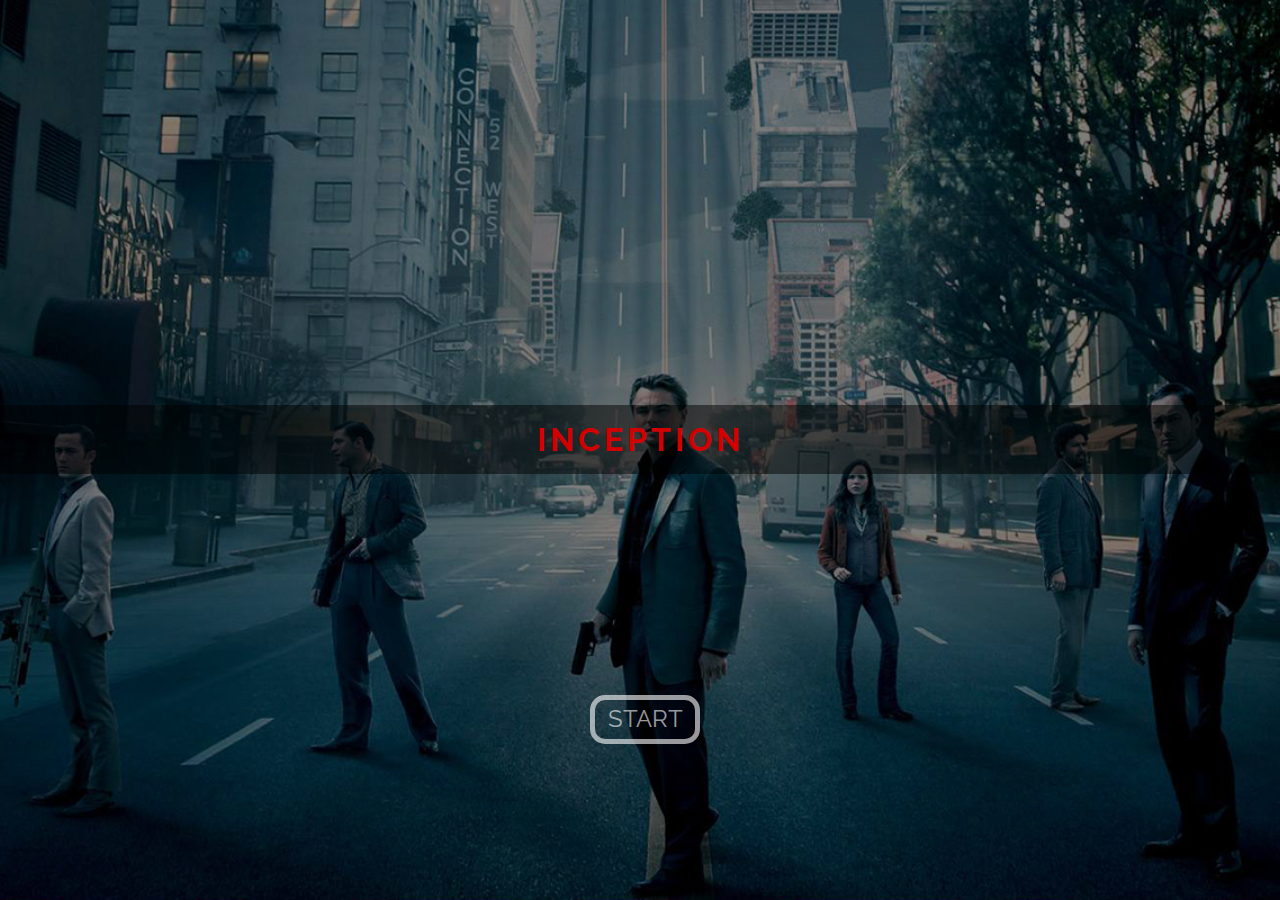
==== index.html @ 2ad2e9cc "updated movie project 3.31pm 5/10/15" ====
<!DOCTYPE html>
<html lang="en">
<head>
	<meta charset="UTF-8">
	<title>Inception</title>
	<link rel="stylesheet" type="text/css" href="assets/css/styles.css">
	<link href='https://fonts.googleapis.com/css?family=Raleway:700,400,500,300' rel='stylesheet' type='text/css'>
</head>
<body>
	<div class="wrapper">
		<div class="homepage">
			<header class="movie_homepage">
				<h1>INCEPTION</h1>
			</header>
			<a href="plot.html" class="cta">
				<h2 class="button_start">START</h2>
			</a>			
		</div>
		<!-- <div class="container">
			<header class="movie_name">
				<h1>INCEPTION</h1>
			</header>
			
			<section class="plot">
				<h3>PLOT</h3>
				<hr>
				<h4>First Layer</h4>

				<p> Lorem ipsum dolor sit amet, consectetur adipisicing elit, sed do eiusmod
				tempor incididunt ut labore et dolore magna aliqua. Ut enim ad minim veniam,
				quis nostrud exercitation ullamco laboris nisi ut aliquip</p>
			</section>

			<section class="team">
				<h3>TEAM</h3>
				<hr>
				<h4>Second Layer</h4>
			</section>

			<section class="downloads">
				<h3>DOWNLOADS</h3>
				<hr>
				<h4>Third Layer</h4>
			</section>

			<section class="gallery">
				<h3>GALLERY</h3>
				<hr>
				<h4>Fourth Layer</h4>				
			</section>

			<section class="trailer">
				<h3>TRAILER</h3>
				<hr>
				<h4>Fifth Layer</h4>
				<div class="video">
					<video controls>
						<source src="assets/video/inception_trailer.mp4" type="video/mp4">
						<source src="assets/video/inception_trailer.mp4" type="video/mp4">
					</video>
				</div>
			</section>

			<footer>
				<div class="nav_bar">
					<ul class="nav_icons">
						<li class="icons menu"><a href=""><img src="assets/img/icons/menu_1.png"></a></li>
						<li class="icons arrow"><a href="team.html"><img src="assets/img/icons/arrow_1.png"></a></li>
						<li class="icons kick"><a href="index.html"><img src="assets/img/icons/kick_1.png"></a></li>
					</ul>
				</div>
			</footer>
		</div> -->	

	</div> <!-- .wrapper -->
</body>
</html>
---- assets/css/styles.css ----
/*General Layouts*/
body {
	
	background-color: #000;
	background: url(../img/background/background_mobile_rotated.jpg) center;
	height: 100vh;
	-webkit-background-size: cover;
	-moz-background-size: cover;
	-o-background-size: cover;
	background-size: cover;
	
}

body,
header,
footer,
h1 {
	margin: 0 auto;
	width: 100%;
}

ul {
	margin: 0;
	padding: 0;
}
a {
	text-decoration: none;
	color: 
}
/*Homepage layout
-------------------------------------------------*/

header.movie_homepage {
	font-family: 'Raleway', sans-serif;
	font-weight: 700;
	color: rgba(210,0,0,1);
	letter-spacing: 4px;	
	padding-top: 1em;
	padding-bottom: 1em;
	background: rgba(0,0,0,0.5);
	position: absolute;
	top: 45%;
	width: 100%;
	text-align: center;

}

/*start button*/
h2.button_start {
	font-family: 'Raleway', sans-serif;
	font-weight: 400;
	color: rgba(255,255,255,0.6);
	position: absolute;
	top: 75%;
	width: 100%;
	text-align: center;
	display: block;
	height: 35px;
	width: 100px;
	border: 5px solid;
	border-radius: 15px;
	padding-top: 4px;
	left:50%;
    margin-left:-50px;
}

/*Start button on click*/
h2.button_start:active {
	font-family: 'Raleway', sans-serif;
	font-weight: 400;
	color: rgba(210,0,0,1);
	position: absolute;
	top: 75%;
	width: 100%;
	text-align: center;
	display: block;
	height: 35px;
	width: 100px;
	border: 5px solid;
	border-radius: 15px;
	padding-top: 4px;
	left:50%;
    margin-left:-50px;
}

/*Container Layouts
------------------------------------*/

/*Header icon*/
header.movie_name {
	font-family: 'Raleway', sans-serif;
	font-weight: 700;
	color: rgba(210,0,0,1);
	letter-spacing: 4px;	
	padding-top: 1em;
	padding-bottom: 1em;
	background: rgba(0,0,0,0.5);
	position: absolute;
	width: 100%;
	text-align: center;
}

/*used for layer name*/
h3 {
	font-family: 'Raleway', sans-serif;
	font-weight: 700;
	color: rgba(255,255,255,.7);
	position: absolute;
	top: 15%;
	width: 70%;
	padding-left: 16%;
}

/*used for layer number*/
h4 {
	font-family: 'Raleway', sans-serif;
	font-weight: 500;
	color: rgba(255,255,255,.7);
	position: absolute;
	top: 22%;
	width: 70%;
	padding-left: 16%;
}

/*Red underline for layer name*/
hr {
	width: 90%;
	margin-left: 0;
	background: rgba(210,0,0,1);
	height: 3px;
	border: 0;
	position: absolute;
	top: 23%;

}

/*content text*/
p {
	font-family: 'Raleway', sans-serif;
	font-weight: 400;
	font-size: 18px;
	color: #98b7c1;
	position: absolute;
	top: 32%;
	width: 70%;
	padding-left: 16%;
}

/*Footer Layout*/
footer {
	position: absolute;
	width: 100%;
	bottom: 0;
	margin-bottom: 0;
	background: rgba(0,0,0,0.5);
	padding-top: 1em;
}

.nav_icons {
	display: flex;
	list-style: none;
	margin: 0;
	padding: 0;
	-webkit-flex-direction: row;
	-moz-flex-direction: row;
	-ms-flex-direction: row;
	-o-flex-direction: row;
	flex-direction: row;
	justify-content: space-around;
}

.icons a img{
	width:35px;
	opacity: 0.5;
}

.icons a img:active {
	opacity: 1;
}

.kick:active {
	transition: transform 0.5s;
	transform: rotate(-45deg);
}

/*Plot Layer Layout
---------------------------------*/
.plot_text {
	height: 50%;
	overflow: auto;
	scrollbar-arrow-color:red;
}


/*Team Layer Layout
---------------------------------*/
.dreams {
	font-family: 'Raleway', sans-serif;
	font-size: 36px;
	font-weight: 700;
	color: rgba(255,255,255,0.5);	
	list-style: none;
	margin: 0;
	padding-top: 55%;
	padding-left: 5%

}

/*Downloads Layer Layout
--------------------------------*/
.downloads_icons {
	list-style: none;
	margin: 0;
	padding-top: 55%;
	padding-left: 5%;
}
.downloads_icons li {
	padding-top: 2em;
}

/*Gallery Layer Layout
---------------------------------*/
.gallery_icons {
	list-style: none;
	margin: 0;
	padding-top: 55%;
	padding-left: 5%;
}
.gallery_icons li {
	padding-top: 2em;
}


/*Trailer Layer Layout
---------------------------------*/
.video {
	position: absolute;
	top: 40%;
	width: 100%;
}

.video video{
	display: block;
	width: 100%;
}


/*media queries
---------------------------------------*/

 /*if screen is wider than smartphone size*/
@media screen and (min-width: 480px) {

	/*change to a landscape background image*/
	body {
		background: url(../img/background/background_desktop_1.jpg) center;
		height: 100vh;
		-webkit-background-size: cover;
		-moz-background-size: cover;
		-o-background-size: cover;
		background-size: cover;
	}
	
	/*increase left padding of text and headings*/
	h3,
	h4,
	p {
		padding-left: 20%;
	}
	p {
		width: 60%;
	}
	/*team layout desktop*/
	.dreams {
		font-size: 50px;
		
		padding-top: 20%;
		padding-left: 15%;

	}

	/*Trailer layout desktop*/
	.video {
		top: 30%;
		width: 100%;
	}
	.video video{
		display: block;
		margin: 0 auto;
		width: 60%;
	}

}

/*layer control
---------------------------------------*/
.homepage {
	/*display: none;*/
}
.container{
	/*display: none;*/
}

.plot {
	/*display: none;*/
}

.team{
	/*display: none;*/
}

.downloads{
	/*display: none;*/
}

.gallery{
	/*display: none;*/
}

.trailer{
	/*display: none;*/
}
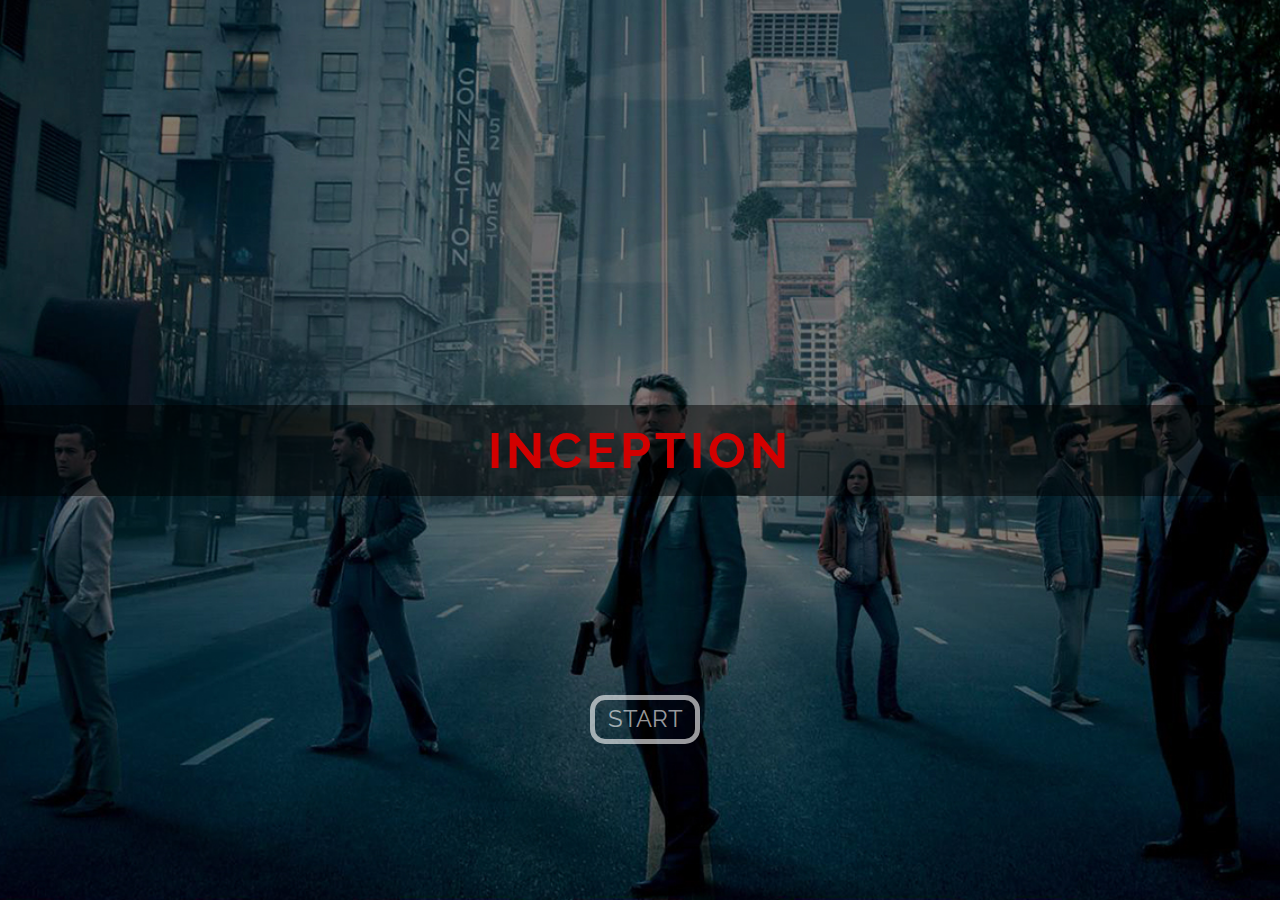
==== commit 066f7c13: "donnnneee 5.59am 14/10/15" ====
--- a/index.html
+++ b/index.html
@@ -3,6 +3,9 @@
 <head>
 	<meta charset="UTF-8">
 	<title>Inception</title>
+	<meta name="robots" content="noindex, nofollow, noodp, noydir">
+	<meta name="description" content="My Resume for Web Design" />
+	<meta name="viewport" content="width=device-width, initial-scale=1">
 	<link rel="stylesheet" type="text/css" href="assets/css/styles.css">
 	<link href='https://fonts.googleapis.com/css?family=Raleway:700,400,500,300' rel='stylesheet' type='text/css'>
 </head>
@@ -12,66 +15,15 @@
 			<header class="movie_homepage">
 				<h1>INCEPTION</h1>
 			</header>
-			<a href="plot.html" class="cta">
+			<a href="synopsis.html" class="cta">
 				<h2 class="button_start">START</h2>
-			</a>			
+			</a>
+			<audio autoplay>
+			  	<source src="assets/audio/Zack Hemsey - Mind Heist - Inception Trailer Music (HD).mp3" type="audio/mpeg">
+			  	<source src="Zack Hemsey - Mind Heist - Inception Trailer Music (HD).ogg" type="audio/ogg">
+				Your browser does not support the audio element.
+			</audio>			
 		</div>
-		<!-- <div class="container">
-			<header class="movie_name">
-				<h1>INCEPTION</h1>
-			</header>
-			
-			<section class="plot">
-				<h3>PLOT</h3>
-				<hr>
-				<h4>First Layer</h4>
-
-				<p> Lorem ipsum dolor sit amet, consectetur adipisicing elit, sed do eiusmod
-				tempor incididunt ut labore et dolore magna aliqua. Ut enim ad minim veniam,
-				quis nostrud exercitation ullamco laboris nisi ut aliquip</p>
-			</section>
-
-			<section class="team">
-				<h3>TEAM</h3>
-				<hr>
-				<h4>Second Layer</h4>
-			</section>
-
-			<section class="downloads">
-				<h3>DOWNLOADS</h3>
-				<hr>
-				<h4>Third Layer</h4>
-			</section>
-
-			<section class="gallery">
-				<h3>GALLERY</h3>
-				<hr>
-				<h4>Fourth Layer</h4>				
-			</section>
-
-			<section class="trailer">
-				<h3>TRAILER</h3>
-				<hr>
-				<h4>Fifth Layer</h4>
-				<div class="video">
-					<video controls>
-						<source src="assets/video/inception_trailer.mp4" type="video/mp4">
-						<source src="assets/video/inception_trailer.mp4" type="video/mp4">
-					</video>
-				</div>
-			</section>
-
-			<footer>
-				<div class="nav_bar">
-					<ul class="nav_icons">
-						<li class="icons menu"><a href=""><img src="assets/img/icons/menu_1.png"></a></li>
-						<li class="icons arrow"><a href="team.html"><img src="assets/img/icons/arrow_1.png"></a></li>
-						<li class="icons kick"><a href="index.html"><img src="assets/img/icons/kick_1.png"></a></li>
-					</ul>
-				</div>
-			</footer>
-		</div> -->	
-
 	</div> <!-- .wrapper -->
 </body>
 </html>--- a/assets/css/styles.css
+++ b/assets/css/styles.css
@@ -1,14 +1,13 @@
 /*General Layouts*/
 body {
-	
+	font-family: 'Raleway', sans-serif;
 	background-color: #000;
 	background: url(../img/background/background_mobile_rotated.jpg) center;
 	height: 100vh;
 	-webkit-background-size: cover;
 	-moz-background-size: cover;
 	-o-background-size: cover;
-	background-size: cover;
-	
+	background-size: cover;	
 }
 
 body,
@@ -22,16 +21,16 @@
 ul {
 	margin: 0;
 	padding: 0;
+	list-style: none;
 }
 a {
 	text-decoration: none;
-	color: 
+	outline: none;
 }
 /*Homepage layout
 -------------------------------------------------*/
 
-header.movie_homepage {
-	font-family: 'Raleway', sans-serif;
+header.movie_homepage {	
 	font-weight: 700;
 	color: rgba(210,0,0,1);
 	letter-spacing: 4px;	
@@ -42,12 +41,9 @@
 	top: 45%;
 	width: 100%;
 	text-align: center;
-
-}
-
+}
 /*start button*/
 h2.button_start {
-	font-family: 'Raleway', sans-serif;
 	font-weight: 400;
 	color: rgba(255,255,255,0.6);
 	position: absolute;
@@ -66,96 +62,82 @@
 
 /*Start button on click*/
 h2.button_start:active {
-	font-family: 'Raleway', sans-serif;
-	font-weight: 400;
 	color: rgba(210,0,0,1);
-	position: absolute;
-	top: 75%;
-	width: 100%;
-	text-align: center;
-	display: block;
-	height: 35px;
-	width: 100px;
-	border: 5px solid;
-	border-radius: 15px;
-	padding-top: 4px;
-	left:50%;
-    margin-left:-50px;
 }
 
 /*Container Layouts
 ------------------------------------*/
-
+section {
+	height: 100vh;
+	position: relative;
+}
 /*Header icon*/
 header.movie_name {
-	font-family: 'Raleway', sans-serif;
 	font-weight: 700;
 	color: rgba(210,0,0,1);
 	letter-spacing: 4px;	
 	padding-top: 1em;
 	padding-bottom: 1em;
 	background: rgba(0,0,0,0.5);
-	position: absolute;
+	position: fixed;
 	width: 100%;
 	text-align: center;
-}
-
+	z-index: 1000;
+}
+h1 a {
+	color: rgba(210,0,0,1);
+}
 /*used for layer name*/
 h3 {
-	font-family: 'Raleway', sans-serif;
 	font-weight: 700;
 	color: rgba(255,255,255,.7);
 	position: absolute;
-	top: 15%;
+	top: 4em;
 	width: 70%;
-	padding-left: 16%;
+	left: 16%;
 }
 
 /*used for layer number*/
 h4 {
-	font-family: 'Raleway', sans-serif;
 	font-weight: 500;
 	color: rgba(255,255,255,.7);
 	position: absolute;
-	top: 22%;
+	top: 7em;
 	width: 70%;
-	padding-left: 16%;
+	left: 16%;
 }
 
 /*Red underline for layer name*/
 hr {
-	width: 90%;
+	width: 96%;
 	margin-left: 0;
 	background: rgba(210,0,0,1);
 	height: 3px;
 	border: 0;
 	position: absolute;
-	top: 23%;
-
-}
-
+	top: 7em;
+}
 /*content text*/
 p {
-	font-family: 'Raleway', sans-serif;
 	font-weight: 400;
-	font-size: 18px;
-	color: #98b7c1;
-	position: absolute;
-	top: 32%;
+	font-size: 15px;
+	color: #c7dde4;
+	position: absolute;
+	top: 9em;
 	width: 70%;
-	padding-left: 16%;
-}
-
-/*Footer Layout*/
+	left: 16%;
+	text-align: justify;
+}
+/*Footer Layout
+---------------------------------*/
 footer {
-	position: absolute;
+	position: fixed;
 	width: 100%;
 	bottom: 0;
-	margin-bottom: 0;
 	background: rgba(0,0,0,0.5);
 	padding-top: 1em;
-}
-
+	z-index: 1000;
+}
 .nav_icons {
 	display: flex;
 	list-style: none;
@@ -173,83 +155,458 @@
 	width:35px;
 	opacity: 0.5;
 }
-
 .icons a img:active {
 	opacity: 1;
 }
-
 .kick:active {
 	transition: transform 0.5s;
 	transform: rotate(-45deg);
 }
-
-/*Plot Layer Layout
+/*Nav Menu Layout
+--------------------------------*/
+.nav_menu {	
+	position: relative;
+	background: rgba(0,0,0,.5);
+	height: 95vh;
+	-webkit-background-size: cover;
+	-moz-background-size: cover;
+	-o-background-size: cover;
+	background-size: cover;
+	z-index: 1;
+	display: none;
+}
+.nav_list {
+	font-weight: 500;
+	display: flex;
+	flex-direction: column;
+	justify-content: space-around;
+	position: absolute;
+	height: 100%;
+	left: 50%;
+	margin-left: -80px;
+	font-size: 24px;
+	opacity: 0.5;
+	text-align: center;
+}
+.nav_list li a {
+	text-decoration: none;
+	color: rgba(255,255,255,1);
+}
+.nav_list li a img {
+	width: 35px;
+}
+.nav_list li a:hover,
+.nav_list li a:active {
+	color: rgba(210,0,0,1);
+}
+/*Synopsis Layer Layout
 ---------------------------------*/
-.plot_text {
-	height: 50%;
+#synopsis{
+	background: url(../img/background/background_mobile_rotated_1.jpg) center;
+	-webkit-background-size: cover;
+	-moz-background-size: cover;
+	-o-background-size: cover;
+	background-size: cover;
+}
+.content {
+	position: absolute;
+	top: 11em;
+	height: 45%;
 	overflow: auto;
-	scrollbar-arrow-color:red;
-}
-
-
-/*Team Layer Layout
+}
+/*Characters Layer Layout
 ---------------------------------*/
-.dreams {
-	font-family: 'Raleway', sans-serif;
-	font-size: 36px;
-	font-weight: 700;
-	color: rgba(255,255,255,0.5);	
+#characters {
+	background: url(../img/background/background_mobile_rotated_2.jpg) center;
+	-webkit-background-size: cover;
+	-moz-background-size: cover;
+	-o-background-size: cover;
+	background-size: cover;
+}
+.char_list {
+	display: flex;
+	flex-direction: column;
+	justify-content: space-between;
 	list-style: none;
+	position: absolute;	
+	left: 16%;
 	margin: 0;
-	padding-top: 55%;
-	padding-left: 5%
-
-}
-
-/*Downloads Layer Layout
+	width: 68%;
+	top: 11em;
+	height: 43%;
+}
+
+#square{
+	height: 70px;
+}
+
+.char_list img{
+	width: 70px;
+	-webkit-filter:grayscale(100%);
+	filter:grayscale(100%);
+	filter:gray;
+	transition: all 1s ease-in-out;
+}
+.char_list img:hover{
+	-webkit-filter:grayscale(0);
+	filter:grayscale(0);
+	filter:gray;
+}
+.flex {
+	display: flex;
+	flex-direction: row;
+	justify-content: space-between;
+}
+
+.char_list2{
+	visibility: hidden;
+}
+.bio {
+	height: 100vh;
+	width: 100%;
+	background: rgba(12,28,37, 0.9);
+	position: absolute;
+	top:0;
+	left: 0;
+	z-index: 2000;
+	display: none;
+}
+.exit img{
+	width: 50px;
+	margin-left: 80%;	
+	opacity: 0.5;
+}
+.exit img:active {
+	opacity: 1;
+}
+.bio p img{
+	width: 98%;
+}
+.bio p {
+	font-weight: 400;
+	font-size: 15px;
+	color: #c7dde4;
+	position: absolute;
+	top: 8em;
+	width: 80%;
+	height: 65%;
+	left: 16%;
+	overflow: auto;
+}
+.bio h3 {
+	top: 2em;	
+}
+/*used for layer number*/
+.bio h4 {	
+	top: 5em;
+}
+/*Red underline for layer name*/
+.bio hr {	
+	top: 5em;
+}
+/*gallery Layer Layout
 --------------------------------*/
-.downloads_icons {
-	list-style: none;
+#gallery {
+	background: url(../img/background/background_mobile_rotated_3.jpg) center;
+	-webkit-background-size: cover;
+	-moz-background-size: cover;
+	-o-background-size: cover;
+	background-size: cover;
+}
+.gallery_content{
+	position: absolute;
+	top: 12em;
+	left: 16%;
 	margin: 0;
-	padding-top: 55%;
-	padding-left: 5%;
-}
-.downloads_icons li {
-	padding-top: 2em;
-}
-
-/*Gallery Layer Layout
----------------------------------*/
-.gallery_icons {
-	list-style: none;
-	margin: 0;
-	padding-top: 55%;
-	padding-left: 5%;
-}
-.gallery_icons li {
-	padding-top: 2em;
-}
-
-
+	width: 80%;
+	height: 43%;
+	overflow: auto;
+}
+.gallery_content img{
+	max-width: 100%px;
+}
+.wallpapers,
+.posters,
+.screenshots,
+.behind_scenes {
+	display: flex;
+	flex-direction: row;
+	flex-wrap: wrap;
+}
+
+.rslides {
+  position: relative;
+  list-style: none;
+  overflow: hidden;
+  width: 100%;
+  padding: 0;
+  margin: 0;
+  }
+
+.rslides li {
+  -webkit-backface-visibility: hidden;
+  position: absolute;
+  display: none;
+  width: 100%;
+  left: 0;
+  top: 0;
+  }
+
+.rslides li:first-child {
+  position: relative;
+  display: block;
+  float: left;
+  }
+
+.rslides img {
+  display: block;
+  height: auto;
+  float: left;
+  width: 100%;
+  border: 0;
+}
+
+.rslides_tabs {
+  list-style: none;
+  padding: 0;
+  background: rgba(0,0,0,.25);
+  box-shadow: 0 0 1px rgba(255,255,255,.3), inset 0 0 5px rgba(0,0,0,1.0);
+  -moz-box-shadow: 0 0 1px rgba(255,255,255,.3), inset 0 0 5px rgba(0,0,0,1.0);
+  -webkit-box-shadow: 0 0 1px rgba(255,255,255,.3), inset 0 0 5px rgba(0,0,0,1.0);
+  font-size: 18px;
+  list-style: none;
+  margin: 0 auto 50px;
+  max-width: 540px;
+  padding: 10px 0;
+  text-align: center;
+  width: 100%;
+  }
+
+.rslides_tabs li {
+  display: inline;
+  float: none;
+  margin-right: 1px;
+  }
+
+.rslides_tabs a {
+  width: auto;
+  line-height: 20px;
+  padding: 9px 20px;
+  height: auto;
+  background: transparent;
+  display: inline;
+  }
+
+.rslides_tabs li:first-child {
+  margin-left: 0;
+  }
+
+.rslides_tabs .rslides_here a {
+  background: rgba(255,255,255,.1);
+  color: #fff;
+  font-weight: bold;
+  }
+
+
+.slider3 {
+  box-shadow: none;
+  -moz-box-shadow: none;
+  -webkit-box-shadow: none;
+  margin: 0 auto;
+}
+
+.slider3-pager a {
+  display: inline-block;
+}
+
+.slider3-pager img {
+  float: left;
+  width: 35px;
+}
+
+.slider3-pager .rslides_here a {
+  background: transparent;
+  box-shadow: 0 0 0 2px #666;
+}
+
+.slider3-pager a {
+  padding: 0;
+}
+
+.image_list li a img {
+}
+.side_button {
+	position: absolute;
+	display: flex;
+	flex-direction: column;
+	justify-content: space-between;
+	top: 12em;
+	left: 10px;
+	height: 43%;
+	z-index: 1000;
+}
+.side_button img {
+	width: 25px;
+	opacity: 0.5;
+}
+.side_button a img:active{
+	opacity: 1;
+}
+.type {
+	top: 9em;
+	left: 0;
+	padding-left: 16%;
+	padding-top: 2px;
+	padding-bottom: 2px;
+	letter-spacing: 3px;
+	background: rgba(255,255,255,0.2);
+	width: 80%;
+}
+.posters,
+.poster_text,
+.behind_scenes,
+.behind_text,
+.screenshots,
+.screenshot_text,
+.two,
+.three,
+.four {
+	display: none;
+}
+#overlay{
+	height: 100vh;
+	width: 100%;
+	background: rgba(12,28,37, 0.8);
+	position: absolute;
+	top:0;
+	left: 0;
+	z-index: 2000;
+	display: none;
+}
+#overlay img {
+	position: absolute;
+	margin-top: 20%;
+	max-width: 80%;
+	max-height: 80%;
+	left: 10%;
+}
 /*Trailer Layer Layout
 ---------------------------------*/
+#trailer {
+	background: url(../img/background/background_mobile_rotated_4.jpg) center;
+	-webkit-background-size: cover;
+	-moz-background-size: cover;
+	-o-background-size: cover;
+	background-size: cover;
+}
 .video {
 	position: absolute;
-	top: 40%;
-	width: 100%;
-}
-
+	top: 12em;
+	width: 100%;
+}
 .video video{
 	display: block;
 	width: 100%;
 }
 
-
-/*media queries
----------------------------------------*/
-
- /*if screen is wider than smartphone size*/
-@media screen and (min-width: 480px) {
+.end {
+	font-weight: 700;
+	color: rgba(255,255,255,0.6);
+	position: absolute;
+	text-align: center;
+	display: block;
+	height: 35px;
+	width: 100px;
+	background: rgba(0,0,0,0.6);
+	bottom: 4px;
+	font-size: 30px;
+	left:50%;
+    margin-left:-50px;
+    z-index: 3000;
+}
+/*=========================================================================
+MEDIA QUERIES
+=========================================================================*/
+
+/*<==================Ipad Size=================>*/
+@media screen and (min-width: 681px) and (max-width: 960px){
+	
+	h1 {
+		font-size: 50px;
+	}	
+	h3 {
+		top: 3em;
+		font-size: 35px;
+	}
+	h4 {
+		top: 8.5em;
+		font-size: 20px;
+	}
+	hr {
+		top: 11em;
+	}
+
+	/********SYNOPSIS*********/
+	.content {
+		top: 17em;
+		font-size: 18px;
+	}
+	
+	/********CHARACTERS*********/
+	.char_list {
+		top: 17em;
+		height: 55%;
+	}
+
+	#square{
+		height: 120px;
+	}
+	.char_list img {
+		width: 120px;
+
+	}
+	.bio h3 {
+		top: 0em;	
+	}
+	.bio h4 {	
+		top: 4em;
+	}
+	.bio p {
+		top: 9em;
+		width: 68%;
+		height: 75%;
+	}
+	/********GALLERY*********/
+	.type {
+		top: 12em;
+		letter-spacing: 5px;
+	}
+	.gallery_content{
+		top: 19em;
+		height: 55%;
+	}
+	
+	.side_button {
+		top: 19em;
+		left: 5%;
+		height: 55%;
+	}	
+	.side_button img {
+		width: 50px;		
+	}
+	/********TRAILER*********/	
+	.video {
+		top: 20em;
+		left:16%;
+		width: 68%;
+	}
+	.video video{
+		width: 100%;
+	}
+}
+/*<==================Desktop Size=================>*/
+
+@media screen and (min-width: 961px) {
 
 	/*change to a landscape background image*/
 	body {
@@ -260,63 +617,131 @@
 		-o-background-size: cover;
 		background-size: cover;
 	}
+	/*used for movie name*/
+	h1 {
+		font-size: 50px;
+	}
+	/*used for layer name*/
+	h3 {
+		top: 3em;
+		left: 20%;
+		font-size: 35px;
+	}
+	/*used for layer number*/
+	h4 {
+		left: 20%;
+		top: 8.5em;
+		font-size: 20px;
+	}
+	/*red underline*/
+	hr {
+		top: 11em;
+	}
+
+	.nav_list li a img {
+		width: 70px;
+	}
+	/********SYNOPSIS*********/
+	.content {
+		top: 17em;
+		height: 55%;
+		left: 20%;
+		width: 60%;
+		font-size: 20px;
+	}
+	/********CHARACTERS*********/
+	.char_list {
+		visibility: hidden;
+	}
+
+	.char_list2{
+		position: absolute;
+		top: 17em;
+		left: 20%;
+		width: 60%;
+		visibility: visible;
+		display: flex;
+		justify-content: space-between;		
+	}
+	.char_list2 img:hover{
+		-webkit-filter:grayscale(0);
+		filter:grayscale(0);
+		filter:gray;
+	}
+
+	.char_list2 img {
+		width: 60px;
+		-webkit-filter:grayscale(100%);
+		filter:grayscale(100%);
+		filter:gray;
+		transition: all 0.5s ease-in-out;
+	}
+	.bio h3 {
+		top: 0em;	
+	}
+	.bio h4 {	
+		top: 4em;
+	}
+	.bio p{
+		top: 15em;
+		width: 60%;
+		left: 20%;
+	}
+	.bio_img{
+		display: block;
+		float: left;
+		width: 40%;
+	}
+
+	.bio_text {
+		display: block;
+		font-size: 18px;
+		height: 300px;
+		width: 400px;
+		overflow: auto;
+		float: right;
+	}
+	/********GALLERY*********/
+	.type {
+		top: 12em;
+		padding-left: 20%;
+		width: 76%;
+		letter-spacing: 7px;
+	}
+	.gallery_content{
+		top: 19em;
+		left: 20%;
+		width: 76%;
+		height: 57%;
+		background: black;
+	}
 	
-	/*increase left padding of text and headings*/
-	h3,
-	h4,
-	p {
-		padding-left: 20%;
-	}
-	p {
+	.side_button {
+		top: 19em;
+		left: 10%;
+		margin-left: -25px;
+		height: 55%;
+	}
+	
+	#overlay img {
+		margin-top: 5%;		
+		left: 25%;
+	}
+
+	.side_button img {
+		width: 50px;		
+	}
+
+	/********TRAILER*********/
+	.video {
+		top: 17em;
 		width: 60%;
-	}
-	/*team layout desktop*/
-	.dreams {
-		font-size: 50px;
-		
-		padding-top: 20%;
-		padding-left: 15%;
-
-	}
-
-	/*Trailer layout desktop*/
-	.video {
-		top: 30%;
+		background: black;
+		left:20%;
+	}
+	.video video{
 		width: 100%;
-	}
-	.video video{
-		display: block;
-		margin: 0 auto;
-		width: 60%;
-	}
-
-}
-
-/*layer control
----------------------------------------*/
-.homepage {
-	/*display: none;*/
-}
-.container{
-	/*display: none;*/
-}
-
-.plot {
-	/*display: none;*/
-}
-
-.team{
-	/*display: none;*/
-}
-
-.downloads{
-	/*display: none;*/
-}
-
-.gallery{
-	/*display: none;*/
-}
-
-.trailer{
-	/*display: none;*/
-}
+		max-height: 500px;
+	}
+}
+	
